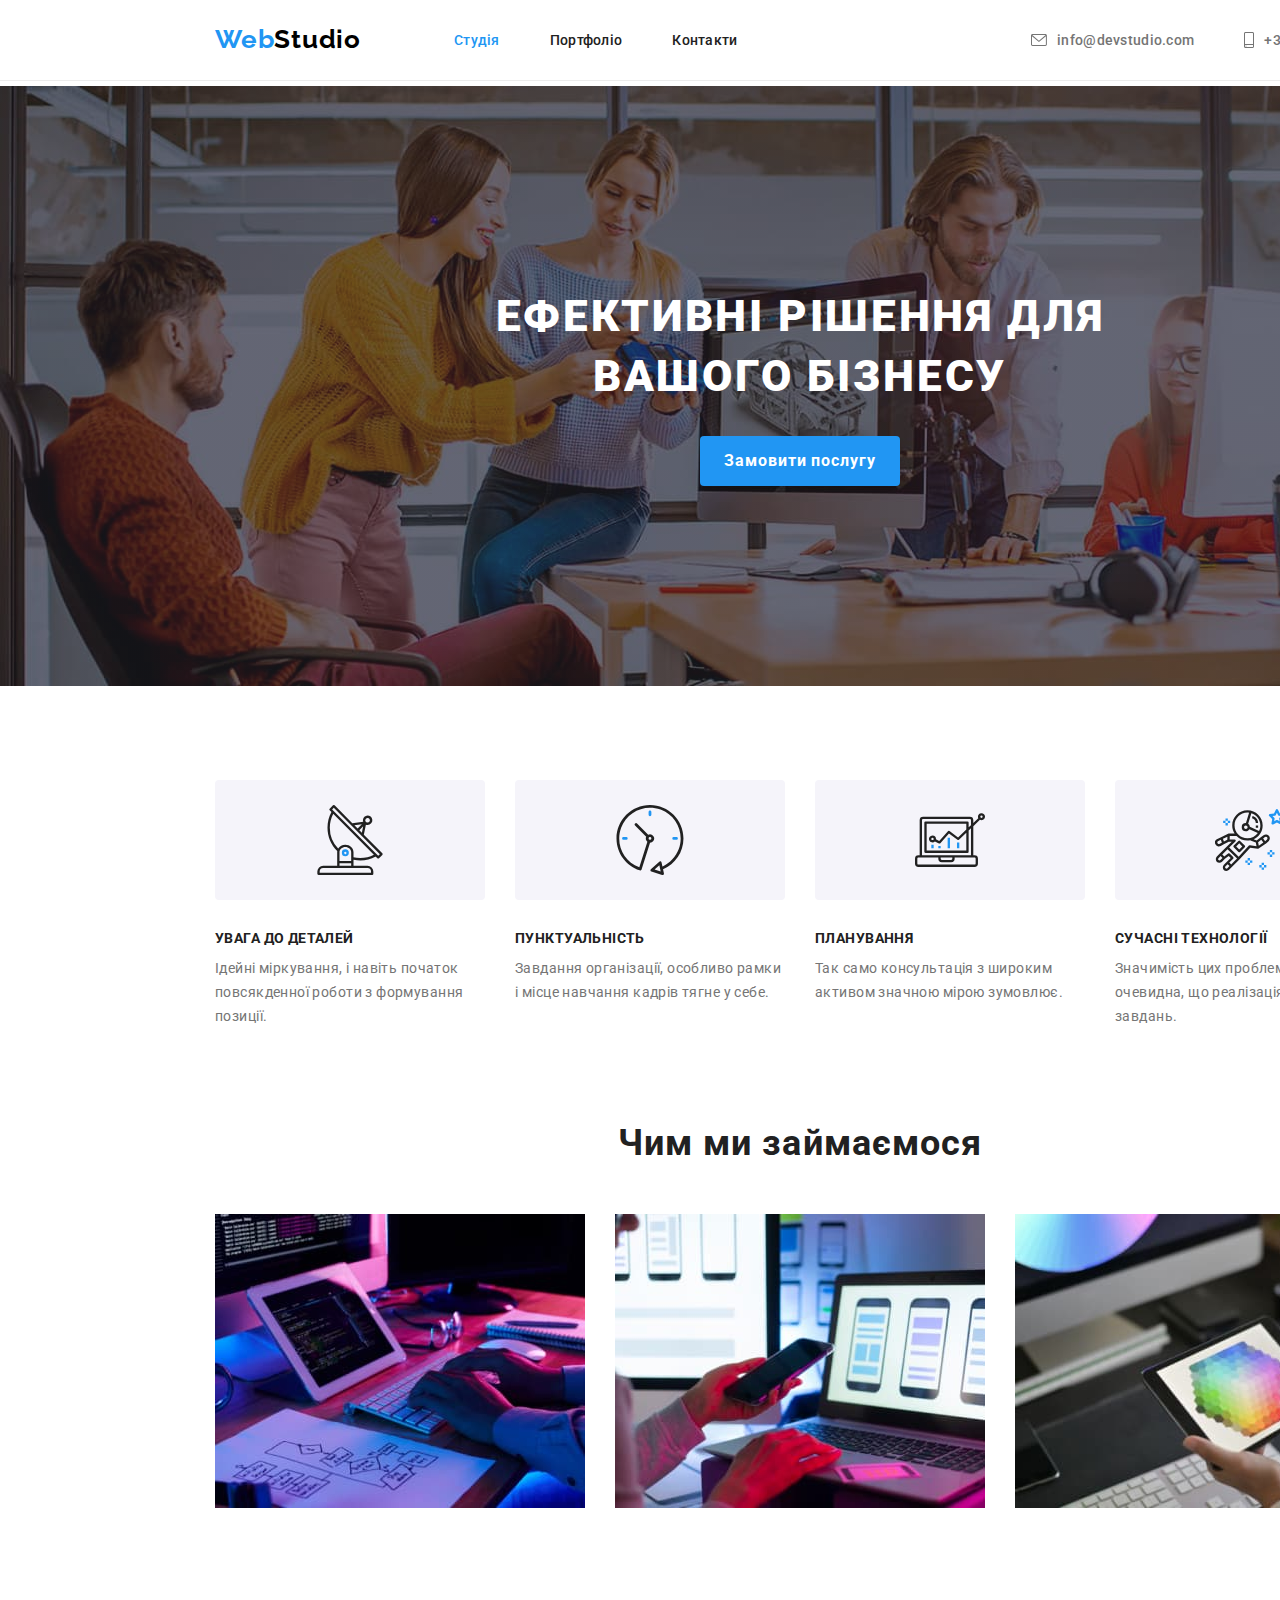
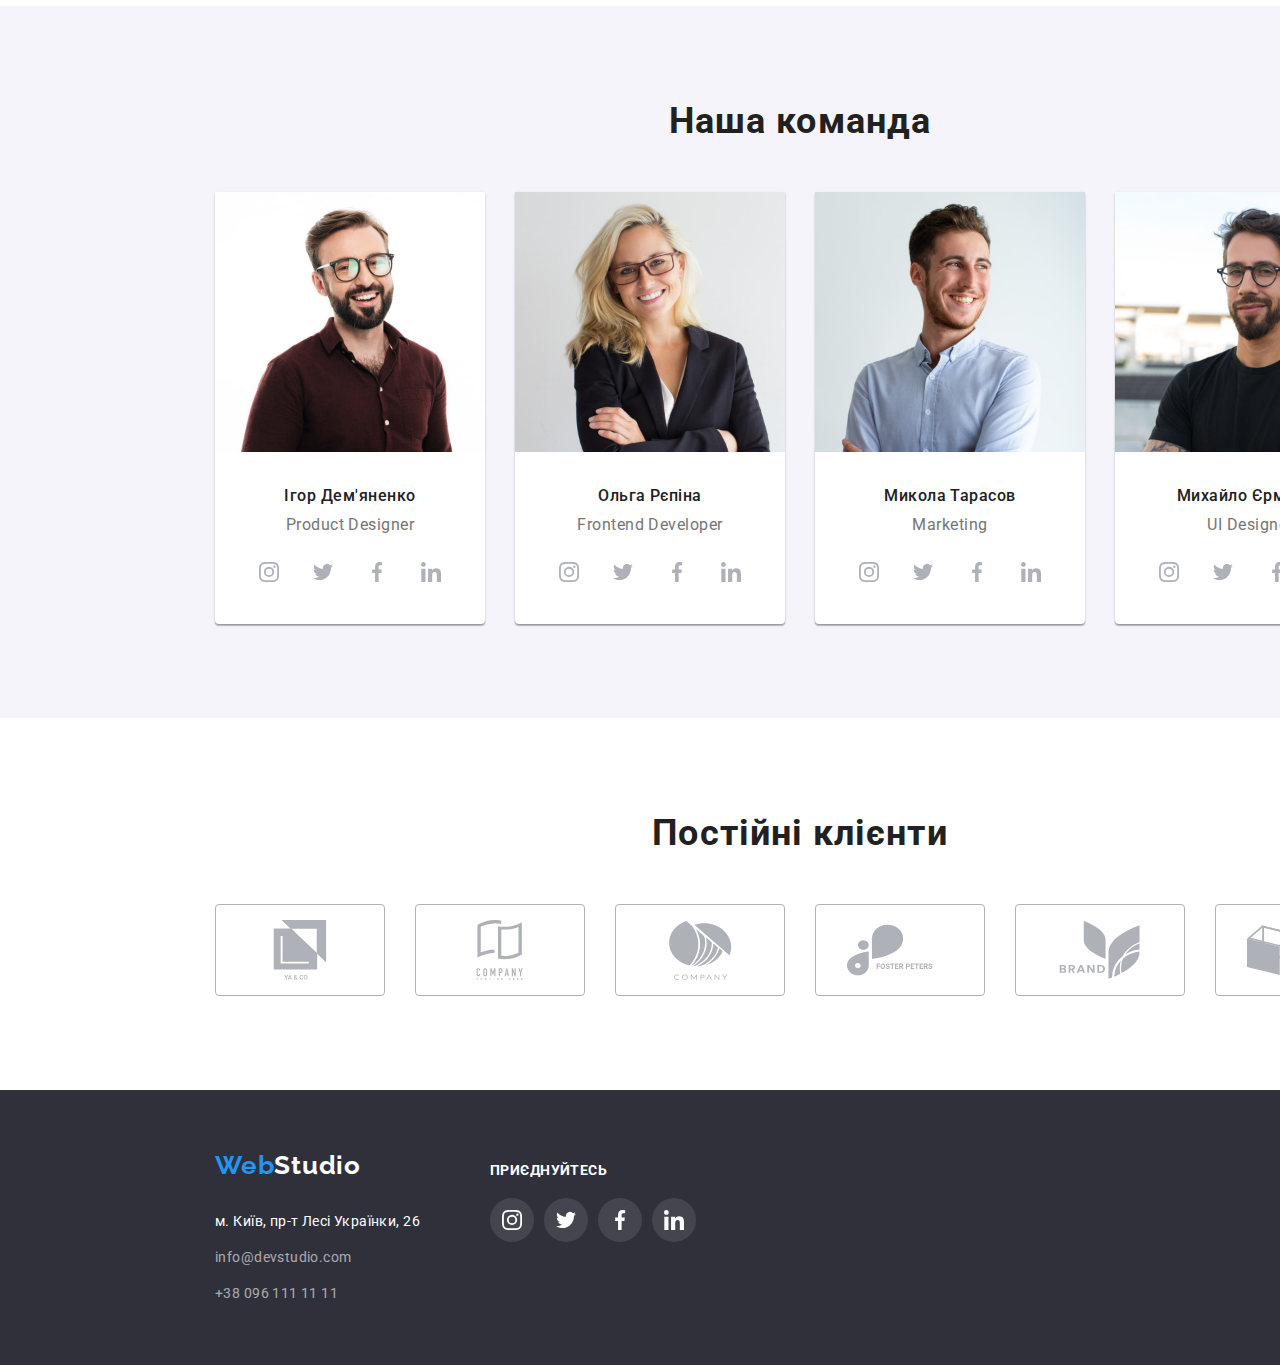
==== index.html @ deaf9330 "додавання іконок та картинки, ефекти" ====
<!DOCTYPE html>
<html lang="uk">
<head>
    <meta charset="UTF-8">
    <meta http-equiv="X-UA-Compatible" content="IE=edge">
    <meta name="viewport" content="width=device-width, initial-scale=1.0">
    <title>Web Studio</title>
    <link rel="preconnect" href="https://fonts.googleapis.com">
    <link rel="preconnect" href="https://fonts.gstatic.com" crossorigin>
    <link href="https://fonts.googleapis.com/css2?family=Raleway:wght@700&family=Roboto:wght@400;500;700;900&display=swap"
        rel="stylesheet">
    <link rel="stylesheet" href="https://cdnjs.cloudflare.com/ajax/libs/modern-normalize/1.1.0/modern-normalize.min.css"
        integrity="sha512-wpPYUAdjBVSE4KJnH1VR1HeZfpl1ub8YT/NKx4PuQ5NmX2tKuGu6U/JRp5y+Y8XG2tV+wKQpNHVUX03MfMFn9Q=="
        crossorigin="anonymous" referrerpolicy="no-referrer" />
    <link rel="stylesheet" href="./css/style.css">
</head>
<body>
    <!-- header -->
    <header class="header">
        <div class="container main-cont">
            <nav class="main-cont">
                <a class="header-logo" href="./index.html" lang="en" rel="noopener noreferrer nofollow">
                    <span class="header-logo-color">Web</span>Studio</a>
            <ul class="header-list list">
                <li class="item"><a href="./index.html" class="header-link current" rel="noopener noreferrer nofollow">Студія</a></li>
                <li class="item"><a href="./portfolio.html" class="header-link" rel="noopener noreferrer nofollow">Портфоліо</a></li>
                <li class="item"><a href="/" class="header-link" rel="noopener noreferrer nofollow">Контакти</a></li>
            </ul>
            </nav>
            <ul class="contact list">
                <li class="item"><a href="mailto:info@devstudio.com" class="mail" rel="noopener noreferrer nofollow"><svg class="mail-icon" width="16" height="12">
                    <use href="./images/icons.svg#icon-envelope"></use></svg>info@devstudio.com</a></li>
                <li class="item"><a href="tel:+380961111111" class="tel" rel="noopener noreferrer nofollow"><svg class="tel-icon" width="10" height="16">
                    <use href="./images/icons.svg#icon-smartphone"></use></svg>+38 096 111 11 11</a></li>
            </ul>
        </div>
    </header>
    <!-- hero -->
    <main>
        <section class="hero">
            <div>
                <h1 class="hero-title">ЕФЕКТИВНІ РІШЕННЯ ДЛЯ ВАШОГО БІЗНЕСУ</h1>
                <button type="button" class="button">Замовити послугу</button>
            </div>
        </section>
        <!-- peculiarities -->
        <section class="section-peculiarities">
            <div class="container">
                <h2 class="section-title visually-hidden">Особливості</h2>
                <ul class="peculiarities list">
                    <li class="item-peculiar">
                        <div class="container-icon"><svg class="peculiar-icon" width="70" height="70">
                            <use href="./images/icons.svg#icon-antenna"></use>
                        </svg></div>
                        <h2 class="title">УВАГА ДО ДЕТАЛЕЙ</h2>
                        <p class="text">Ідейні міркування, і навіть початок повсякденної роботи з формування позиції.</p>
                    </li>
                    <li class="item-peculiar">
                        <div class="container-icon"><svg class="peculiar-icon" width="70" height="70">
                                <use href="./images/icons.svg#icon-clock"></use>
                            </svg></div>
                        <h2 class="title">ПУНКТУАЛЬНІСТЬ</h2>
                        <p class="text">Завдання організації, особливо рамки і місце навчання кадрів тягне у себе.</p>
                    </li>
                    <li class="item-peculiar">
                        <div class="container-icon"><svg class="peculiar-icon" width="70" height="70">
                                <use href="./images/icons.svg#icon-diagram"></use>
                            </svg></div>
                        <h2 class="title">ПЛАНУВАННЯ</h2>
                        <p class="text">Так само консультація з широким активом значною мірою зумовлює.</p>
                    </li>
                    <li class="item-peculiar">
                        <div class="container-icon"><svg class="peculiar-icon" width="70" height="70">
                                <use href="./images/icons.svg#icon-astronaut"></use>
                            </svg></div>
                        <h2 class="title">СУЧАСНІ ТЕХНОЛОГІЇ</h2>
                        <p class="text">Значимість цих проблем настільки очевидна, що реалізація планових завдань.</p>
                    </li>
                </ul>
            </div>
        </section>
        <!-- work -->
        <section class="section-work">
            <div class="container">
                <h2 class="section-title">Чим ми займаємося</h2>
                <ul class="work-list list">
                    <li class="work-item"><img src="./images/work_photo1.jpg" alt="розробка сайту" width="370" height="294" /></li>
                    <li class="work-item"><img src="./images/work_photo2.jpg" alt="прототипування" width="370" height="294" /></li>
                    <li class="work-item"><img src="./images/work_photo3.jpg" alt="дизайн" width="370" height="294" /></li>
                </ul>
            </div>
        </section>
        <!-- team -->
        <section class="section-team">
            <div class="container">
                <h2 class="section-title">Наша команда</h2>
            <ul class="team-list list">
                <li class="team-item"><img src="./images/team1.jpg" alt="Дизайнер продукту" width="270" height="260" />
                    <h3 class="title">Ігор Дем'яненко</h3>
                    <p class="text">Product Designer</p>
                    <div class="team-container">
                        <ul class="social-list list">
                            <li class="social-item">
                                <a href="/" class="link-icon" rel="noopener noreferrer nofollow"><svg class="team-icon" width="20" height="20">
                                    <use href="./images/icons.svg#icon-instagram"></use></svg></a>
                            </li>
                            <li class="social-item">
                                <a href="/" class="link-icon" rel="noopener noreferrer nofollow"><svg class="team-icon" width="20" height="20">
                                    <use href="./images/icons.svg#icon-twitter"></use></svg></a>
                            </li>
                            <li class="social-item">
                                <a href="/" class="link-icon" rel="noopener noreferrer nofollow"><svg class="team-icon" width="20" height="20">
                                    <use href="./images/icons.svg#icon-facebook"></use></svg></a>
                            </li>
                            <li class="social-item">
                                <a href="/" class="link-icon" rel="noopener noreferrer nofollow"><svg class="team-icon" width="20" height="20">
                                    <use href="./images/icons.svg#icon-linkedin"></use></svg></a>
                            </li>
                        </ul>
                    </div>
                </li>
                <li class="team-item"><img src="./images/team2.jpg" alt="Розробник інтерфейсу" width="270" height="260" />
                    <h3 class="title">Ольга Рєпіна</h3>
                    <p class="text">Frontend Developer</p>
                    <div class="team-container">
                        <ul class="social-list list">
                            <li class="social-item">
                                <a href="/" class="link-icon" rel="noopener noreferrer nofollow"><svg class="team-icon" width="20" height="20">
                                    <use href="./images/icons.svg#icon-instagram"></use></svg></a>
                            </li>
                            <li class="social-item">
                                <a href="/" class="link-icon" rel="noopener noreferrer nofollow"><svg class="team-icon" width="20" height="20">
                                    <use href="./images/icons.svg#icon-twitter"></use></svg></a></li>
                            <li class="social-item">
                                <a href="/" class="link-icon" rel="noopener noreferrer nofollow"><svg class="team-icon" width="20" height="20">
                                    <use href="./images/icons.svg#icon-facebook"></use></svg></a></li>
                            <li class="social-item">
                                <a href="/" class="link-icon" rel="noopener noreferrer nofollow"><svg class="team-icon" width="20" height="20">
                                    <use href="./images/icons.svg#icon-linkedin"></use></svg></a></li>
                        </ul>
                    </div>
                </li>
                <li class="team-item"><img src="./images/team3.jpg" alt="Маркетинг" width="270" height="260" />
                    <h3 class="title">Микола Тарасов</h3>
                    <p class="text">Marketing</p>
                    <div class="team-container">
                        <ul class="social-list list">
                            <li class="social-item">
                                <a href="/" class="link-icon" rel="noopener noreferrer nofollow"><svg class="team-icon" width="20" height="20">
                                    <use href="./images/icons.svg#icon-instagram"></use></svg></a>
                            </li>
                            <li class="social-item">
                                <a href="/" class="link-icon" rel="noopener noreferrer nofollow"><svg class="team-icon" width="20" height="20">
                                    <use href="./images/icons.svg#icon-twitter"></use></svg></a>
                            </li>
                            <li class="social-item">
                                <a href="/" class="link-icon" rel="noopener noreferrer nofollow"><svg class="team-icon" width="20" height="20">
                                    <use href="./images/icons.svg#icon-facebook"></use></svg></a>
                            </li>
                            <li class="social-item">
                                <a href="/" class="link-icon" rel="noopener noreferrer nofollow"><svg class="team-icon" width="20" height="20">
                                    <use href="./images/icons.svg#icon-linkedin"></use></svg></a></li>
                        </ul>
                    </div>
                </li>
                <li class="team-item"><img src="./images/team4.jpg" alt="Дизайнер інтерфейсу користувача" width="270" height="260" />
                    <h3 class="title">Михайло Єрмаков</h3>
                    <p class="text">UI Designer</p>
                    <div class="team-container">
                        <ul class="social-list list">
                            <li class="social-item">
                                <a href="/" class="link-icon" rel="noopener noreferrer nofollow"><svg class="team-icon" width="20" height="20">
                                    <use href="./images/icons.svg#icon-instagram"></use></svg></a>
                            </li>
                            <li class="social-item">
                                <a href="/" class="link-icon" rel="noopener noreferrer nofollow"><svg class="team-icon" width="20" height="20">
                                    <use href="./images/icons.svg#icon-twitter"></use></svg></a>
                            </li>
                            <li class="social-item">
                                <a href="/" class="link-icon" rel="noopener noreferrer nofollow"><svg class="team-icon" width="20" height="20">
                                    <use href="./images/icons.svg#icon-facebook"></use></svg></a>
                            </li>
                            <li class="social-item">
                                <a href="/" class="link-icon" rel="noopener noreferrer nofollow"><svg class="team-icon" width="20" height="20">
                                    <use href="./images/icons.svg#icon-linkedin"></use></svg></a></li>
                        </ul>
                    </div>
                </li>
            </ul>
            </div>
        </section>
        <section class="section-clients">
            <h2 class="section-title">Постійні клієнти</h2>
            <ul class="clients-list list">
                <li class="clients-item"><a href="/" rel="noopener noreferrer nofollow" class="clients-link"><svg class="clients-icon" width="106" height="60">
                    <use href="./images/icons.svg#icon-company1"></use>
                </svg></a></li>
                <li class="clients-item"><a href="/" rel="noopener noreferrer nofollow" class="clients-link"><svg class="clients-icon" width="106" height="60">
                    <use href="./images/icons.svg#icon-company2"></use>
                </svg></a></li>
                <li class="clients-item"><a href="/" rel="noopener noreferrer nofollow" class="clients-link"><svg class="clients-icon" width="106" height="60">
                    <use href="./images/icons.svg#icon-company3"></use>
                </svg></a></li>
                <li class="clients-item"><a href="/" rel="noopener noreferrer nofollow" class="clients-link"><svg class="clients-icon" width="106" height="60">
                    <use href="./images/icons.svg#icon-company4"></use>
                </svg></a></li>
                <li class="clients-item"><a href="/" rel="noopener noreferrer nofollow" class="clients-link"><svg class="clients-icon" width="106" height="60">
                    <use href="./images/icons.svg#icon-company5"></use>
                </svg></a></li>
                <li class="clients-item"><a href="/" rel="noopener noreferrer nofollow" class="clients-link"><svg class="clients-icon" width="106" height="60">
                    <use href="./images/icons.svg#icon-company6"></use>
                </svg></a></li>
            </ul>
        </section>
    </main>
    <!-- basement(footer) -->
    <footer class="footer">
        <div class="container">
            <div class="footer-logo-address">
                <a class="footer-logo" href="./index.html" rel="noopener noreferrer nofollow"><span
                        class="footer-logo-color">Web</span>Studio</a>
                <address class="footer-add">
                    <ul class="contact-footer list">
                        <li class="footer-item"><a
                                href="https://www.google.com.ua/maps/place/%D0%B1%D1%83%D0%BB.+%D0%9B%D0%B5%D1%81%D0%B8+%D0%A3%D0%BA%D1%80%D0%B0%D0%B8%D0%BD%D0%BA%D0%B8,+26,+%D0%9A%D0%B8%D0%B5%D0%B2,+02000/@50.4265841,30.5361971,17z/data=!3m1!4b1!4m5!3m4!1s0x40d4cf0e033ecbe9:0x57a4dffefec77da0!8m2!3d50.4265807!4d30.5383858?hl=ru"
                                class="maps" target="_blank" rel="noopener noreferrer nofollow">м. Київ, пр-т Лесі Українки,
                                26</a></li>
                        <li class="footer-item"><a href="mailto:info@devstudio.com" class="mail"
                                rel="noopener noreferrer nofollow">info@devstudio.com</a>
                        </li>
                        <li class="footer-item"><a href="tel:+3809611111" class="tel" rel="noopener noreferrer nofollow">+38 096
                                111 11 11</a></li>
                    </ul>
                </address>
            </div>
            <div class="footer-social">
                <h3 class="foot-title">ПРИЄДНУЙТЕСЬ</h3>
                <ul class="foot-soc-list list">
                    <li class="foot-soc-item"><a href="/" class="foot-soc-link" rel="noopener noreferrer nofollow"><svg class="social-icon" width="20" height="20">
                        <use href="./images/icons.svg#icon-instagram"></use></svg></a>
                    </li>
                    <li class="foot-soc-item"><a href="/" class="foot-soc-link" rel="noopener noreferrer nofollow"><svg class="social-icon" width="20" height="20">
                        <use href="./images/icons.svg#icon-twitter"></use></svg></a>
                    </li>
                    <li class="foot-soc-item"><a href="/" class="foot-soc-link" rel="noopener noreferrer nofollow"><svg class="social-icon" width="20" height="20">
                        <use href="./images/icons.svg#icon-facebook"></use></svg></a>
                    </li>
                    <li class="foot-soc-item"><a href="/" class="foot-soc-link" rel="noopener noreferrer nofollow"><svg class="social-icon" width="20" height="20">
                        <use href="./images/icons.svg#icon-linkedin"></use></svg></a>
                    </li>
                </ul>
            </div>
        </div>
    </footer>
</body>
</html>
---- css/style.css ----
html {
    box-sizing: border-box;
}
*,
*::before,
*::after {
    box-sizing: inherit;
}
/* CSS custom properties */
:root {
    --primary-text-color: #212121;
    --title-text-color: #757575;
    --social-icon-color:#AFB1B8;
    --accent-color: #2196F3;
    --primary-white-color: #FFFFFF;
    --primary-black-color: #000000;
    --hero-bg-color: #C4C4C4;
    --footer-bg-color: #2F303A;
    --section-team-bgcolor: #F5F4FA;
    --fotter-contact-color: rgba(255, 255, 255, 0.6);
}
body {
    font-family: Roboto, sans-serif;
    background-color: var(--primary-white-color);
    color: var(--primary-text-color);
    width: 1600px;
    margin: 0 auto;
}
.container {
    width: 1200px;
    padding-left: 15px;
    padding-right: 15px;
    margin-left: auto;
    margin-right: auto;
}
/* special sheet for resetting */
.list {
    padding: 0;
    margin: 0;
    list-style: none;
}
/* Main-container */
.main-cont {
    display: flex;
}
.header {
    margin-bottom: 5px;
    border-bottom: 1px solid #ECECEC;
}
/* logo studio */
.header-logo {
    font-family: Raleway;
    font-weight: 700;
    font-size: 26px;
    line-height: calc(31 / 26);
    color: var(--primary-black-color);
    text-decoration: none;
    letter-spacing: 0.03em;
    display: block;
    padding-top: 24px;
    padding-bottom: 25px;
}
.header-logo-color {
    color: var(--accent-color);
}
/* header-list */
.header-list {
    display: flex;
    margin-left: 93px;
}
.header-list .item:not(:last-child) {
    margin-right: 50px;
}
.header-list .header-link {
    color:var(--primary-text-color);
    font-size: 14px;
    font-weight: 500;
    line-height: calc(16 / 14);
    letter-spacing: 0.02em;
    text-decoration: none;
    display: block;
    padding-top: 32px;
    padding-bottom: 32px;
}
.header-list .header-link:hover, 
.header-list .header-link:focus {
    color: var(--accent-color);
}
.header-list .header-link.current {
    color: var(--accent-color);}

    /* contscts */
.contact {
    display: flex;
    margin-left: auto;
    align-items: center;
}
.contact .item + .item {
    margin-left: 50px;
}
.mail-icon {
    margin-right: 10px;
    fill: currentColor;
}
.mail {
    color: var(--title-text-color);
    font-size: 14px;
    font-weight: 500;
    line-height: calc(16 / 14);
    letter-spacing: 0.02em;
    text-decoration: none;
    display: inline-flex;
    align-items: center;
    padding-top: 32px;
    padding-bottom: 32px;
}   
.mail:hover,
.mail:focus {
    color: var(--accent-color);
}

.tel {
    color: var(--title-text-color);
    font-size: 14px;
    font-weight: 500;
    line-height: calc(16 / 14);
    letter-spacing: 0.02em;
    text-decoration: none;
    display: inline-flex;
    align-items: center;
    padding-top: 32px;
    padding-bottom: 32px;
}
.tel:link:hover,
.tel:link:focus  {
    color: var(--accent-color);
}
.tel-icon {
    margin-right: 10px;
    fill: currentColor;
}

/* Hero */
.hero {
    background-color: var(--hero-bg-color);
    background-image: linear-gradient(to right, rgba(47, 48, 58, 0.4), rgba(47, 48, 58, 0.4)),
    url('../images/herobgimage.jpg');
    max-width: 1600px;
    height: 600px;
    text-align: center;
    display: block;
    text-transform: uppercase;
    padding-top: 200px;
    padding-bottom: 200px;
}
.hero-title {
    color: var(--primary-white-color);
    width: 696px;
    margin: 0 auto 30px;
    font-weight: 900;
    font-size: 44px;
    line-height: calc(60 / 44);
    letter-spacing: 0.06em;
}
.button {
    background-color: var(--accent-color);
    color: var(--primary-white-color);
    border-color: var(--accent-color);
    
    font-family: Roboto, sans-serif;
    font-size: 16px;
    font-weight: 700;
    line-height: calc(30 / 16);
    letter-spacing: 0.06em;
    text-align: center;
    
    display: inline-block;
    border-radius: 4px;
    border: 0;
    cursor: pointer;
    padding: 10px 24px;
    box-shadow: 0px 4px 4px rgba(0, 0, 0, 0.15);
}
/* peculiarities */
.section-peculiarities {
padding-top: 94px;
padding-bottom: 94px;
}
.visually-hidden {
    position: absolute;
    width: 1px;
    height: 1px;
    margin: -1px;
    border: 0;
    padding: 0;
    white-space: nowrap;
    clip-path: inset(100%);
    clip: rect(0 0 0 0);
    overflow: hidden;
}
.peculiarities {
    display: flex;
}
.item-peculiar:not(:last-child) {
    margin-right: 30px;
}
/* icons */
.container-icon {
    width: 270px;
    height: 120px;
    display: flex;
    justify-content: center;
    align-items: center;
    margin-bottom: 30px;
    background-color: var(--section-team-bgcolor);
    border-radius: 4px;
}
.title { 
    margin-top: 0;
    margin-bottom: 10px;
    font-size: 14px; 
    line-height: calc(16 / 14);
    letter-spacing: 0.03em;
}
.text {
    margin-top: 0;
    margin-bottom: 0;
}
.peculiarities .title {
    font-size: 14px;
    font-weight: 700;
    line-height: calc(16 / 14);
    letter-spacing: 0.03em;
}
.peculiarities .text {
    color: var(--title-text-color);
    font-size: 14px;
    font-weight: 400;
    line-height: calc(24 / 14);
    letter-spacing: 0.03em;
}
/* work */
.section-work {
    padding-bottom: 94px;
}
.section-title {
    margin-top: 0;
    margin-bottom: 50px;
    font-weight: 700;
    font-size: 36px;
    line-height: calc(42 / 36);
    letter-spacing: 0.03em;
    text-align: center;
}
.work-list {
    display: flex;
}
.work-item:not(:last-child) {
    margin-right: 30px;
}
/* team */
.section-team {
    background-color: var(--section-team-bgcolor);
    padding-top: 94px;
    padding-bottom: 94px;
}
.team-list {
    display: flex;
}
.team-item:not(:last-child) {
    margin-right: 30px;
}
.team-list .team-item {
    background-color: var(--primary-white-color);}
.team-item {
    box-shadow: 0px 1px 3px rgba(0, 0, 0, 0.12), 
    0px 1px 1px rgba(0, 0, 0, 0.14), 
    0px 2px 1px rgba(0, 0, 0, 0.2);
    border-radius: 0px 0px 4px 4px;
}
.team-list .title {
    font-size: 16px;
    font-weight: 500;
    line-height: calc(19 / 16);
    letter-spacing: 0.03em;
    text-align: center;
    margin-top: 30px;
    margin-bottom: 0;
}
.team-list .text {
    color: var(--title-text-color);
    font-size: 16px;
    font-weight: 400;
    line-height: calc(19 / 16);
    letter-spacing: 0.03em;
    text-align: center;
    margin-top: 10px;
    }
.team-container{
    margin: 16px 32px 30px;
}
.social-list{
    display: flex;
}
.link-icon{
    width: 44px;
    height: 44px;
    display: flex;
    justify-content: center;
    align-items: center;
    border-radius: 50%;
    color: var(--social-icon-color);
}
.team-icon {
    fill: currentColor;
}
.link-icon:hover,
.link-icon:focus {
    background-color: var(--accent-color);
    color: var(--primary-white-color);
}
.social-item:not(:last-child){
    margin-right: 10px;
}

/* clients */
.section-clients{
    padding-top: 94px;
    padding-bottom: 94px;
}
.clients-list {
    display: flex;
    justify-content: center;
    padding: 0;
    margin: 0;
}
.clients-item:not(:last-child) {
    margin-right: 30px;
}
.clients-link{
    display: flex;
    justify-content: center;
    align-items: center;
    width: 170px;
    height: 92px;
    border: 1px solid var(--social-icon-color);
    border-radius: 4px;
    color: var(--social-icon-color);
}
.clients-link:hover,
.clients-link:focus{
    background-color: var(--primary-white-color);
    color: var(--accent-color);
    border-color: var(--accent-color);
}
.clients-icon {
    fill: currentColor;
}

/* basement */
.footer {
    background-color: var(--footer-bg-color);
    padding-top: 60px;
    padding-bottom: 60px;
}
.footer .container{
    display: flex;
}
.footer-logo-address{
    margin-right: 70px;
}
.footer-logo {
    font-family: Raleway;
    font-weight: 700;
    font-size: 26px;
    line-height: calc(31 / 26);
    letter-spacing: 0.03em;
    color: var(--primary-white-color);
    text-decoration: none;
    display: inline-block;
}
.footer-logo-color {
    color: var(--accent-color);
}
.footer-add {
    font-style: normal;
}
/* contacs and map basement */
.contact-footer .maps {
    color: var(--primary-white-color);
    font-size: 14px;
    font-weight: 400;
    line-height: calc(24 / 14);
    letter-spacing: 0.03em;
    text-decoration: none;
    margin-top: 28px;
}
.footer-item .maps {
    display: inline-block;
}
.contact-footer .maps:hover,
.contact-footer .maps:focus {
    color: var(--accent-color);
}
.contact-footer .mail {
    color: var(--fotter-contact-color);
    font-size: 14px;
    font-weight: 400;
    line-height: calc(24 / 14);
    letter-spacing: 0.03em;
    text-decoration: none;
    margin-top: 12px;
}
.footer-item .mail {
    display: inline-block;
    padding: 0;
}
.contact-footer .mail:hover,
.contact-footer .mail:focus {
    color: var(--accent-color);
}
.contact-footer .tel {
    color: var(--fotter-contact-color);
    font-size: 14px;
    font-weight: 400;
    line-height: calc(24 / 14);
    letter-spacing: 0.03em;
    text-decoration: none;
    margin-top: 12px;
}
.footer-item .tel {
    display: inline-block;
    padding: 0;
}
.contact-footer .tel:hover,
.contact-footer .tel:focus {
    color: var(--accent-color);
}
/* social */
.footer-social {
    display: flex;
    flex-direction: column;
    margin-top: 12px;
}
.foot-title {
    margin: 0;
    font-weight: 700;
    font-size: 14px;
    line-height: calc(16 / 14);
    letter-spacing: 0.03em;
    text-transform: uppercase;
    color: #FFFFFF;
}
.foot-soc-list {
    display: flex;
}
.foot-soc-link {
    width: 44px;
    height: 44px;
    display: flex;
    justify-content: center;
    align-items: center;
    border-radius: 50%;
    color: var(--primary-white-color);
    margin-top: 20px;
    background-color: rgba(255, 255, 255, 0.1);
}
.foot-soc-item:not(:last-child) {
    margin-right: 10px;
}
.foot-soc-link:hover,
.foot-soc-link:focus{
    background-color: var(--accent-color);
}
.social-icon{
    fill: var(--primary-white-color);
}

/*  portfolio hero */
.buttons-list {
    display: flex;
    justify-content: center;
    margin-top: 100px;
}
.buttons-item:not(:last-child) {
    margin-right: 8px;
}
.buttons {
    background-color: var(--section-team-bgcolor);
    color: var(--primary-text-color);
    font-family: inherit;
    font-size: 16px;
    font-weight: 500;
    line-height: calc(26 / 16);
    letter-spacing: 0.03em;
    border-radius: 4px;
    border: 0;
    border-color: var(--section-team-bgcolor);
    cursor: pointer;
    padding: 6px 22px;
}
.buttons:hover, 
.buttons:focus {
    background-color: var(--accent-color);
    color: var(--primary-white-color);
    box-shadow: 0px 3px 1px rgba(0, 0, 0, 0.1), 0px 1px 2px rgba(0, 0, 0, 0.08), 0px 2px 2px rgba(0, 0, 0, 0.12);
}
/* content section hero portfolio */
.content-list {
    display: flex;
    flex-wrap: wrap;
    padding-top: 56px;
    padding-bottom: 94px;
}
.content-item {
    width: 370px;
    margin-right: 30px;
    margin-bottom: 30px;
}
.content-link {
    display: block;
    text-decoration: none;
    box-sizing: border-box;
    color: var(--primary-black-color);
    /* position: absolute; */
}
.content-link:hover {
    background-color: var(--primary-white-color);
    box-shadow: 0px 1px 1px rgba(0, 0, 0, 0.12), 0px 4px 4px rgba(0, 0, 0, 0.06), 1px 4px 6px rgba(0, 0, 0, 0.16);
}
    .cards-text {
    border-bottom: 1px solid #EEEEEE;
    border-left: 1px solid #EEEEEE;
    border-right: 1px solid #EEEEEE;
}
.content-item img {
    display: block;
}
/* Alternative */
/* .content-item {
    width: calc((100% - 60px) / 3); як вираховувати (calc ((100% - кількість марджинів у рядку * значення марджина) / кількість елементів у рядку)
    background-color: tomato;} */
/* .content-item:nth-child(3n) {
        margin-right: 0;
    } */
.content-item:nth-child(3n) {
    margin-right: 0;
}
.content-item:nth-last-child(-n + 3) {
    margin-bottom: 0;
}
/* Alternative */
/* .content-item:not(nth-child(3n)) {
    margin-right: 30px;
}
.content-item:not(nth-last-child(-n + 3)) {
    margin-bottom: 30px;
} */
.content-item .title {
    margin-bottom: 0;
}
.content-list .title {
    font-size: 18px;
    font-weight: 700;
    line-height: calc(36 / 18);
    letter-spacing: 0.06em;
    padding-top: 20px;
    padding-left: 24px;
    padding-right: 24px;
}
.content-list .text {
    color: var(--title-text-color);
    font-size: 16px;
    font-weight: 400;
    line-height: calc(30 / 16);
    letter-spacing: 0.03em;
    margin-top: 4px;
    margin-bottom: 20px;
    padding-left: 24px;
    padding-right: 24px;
}
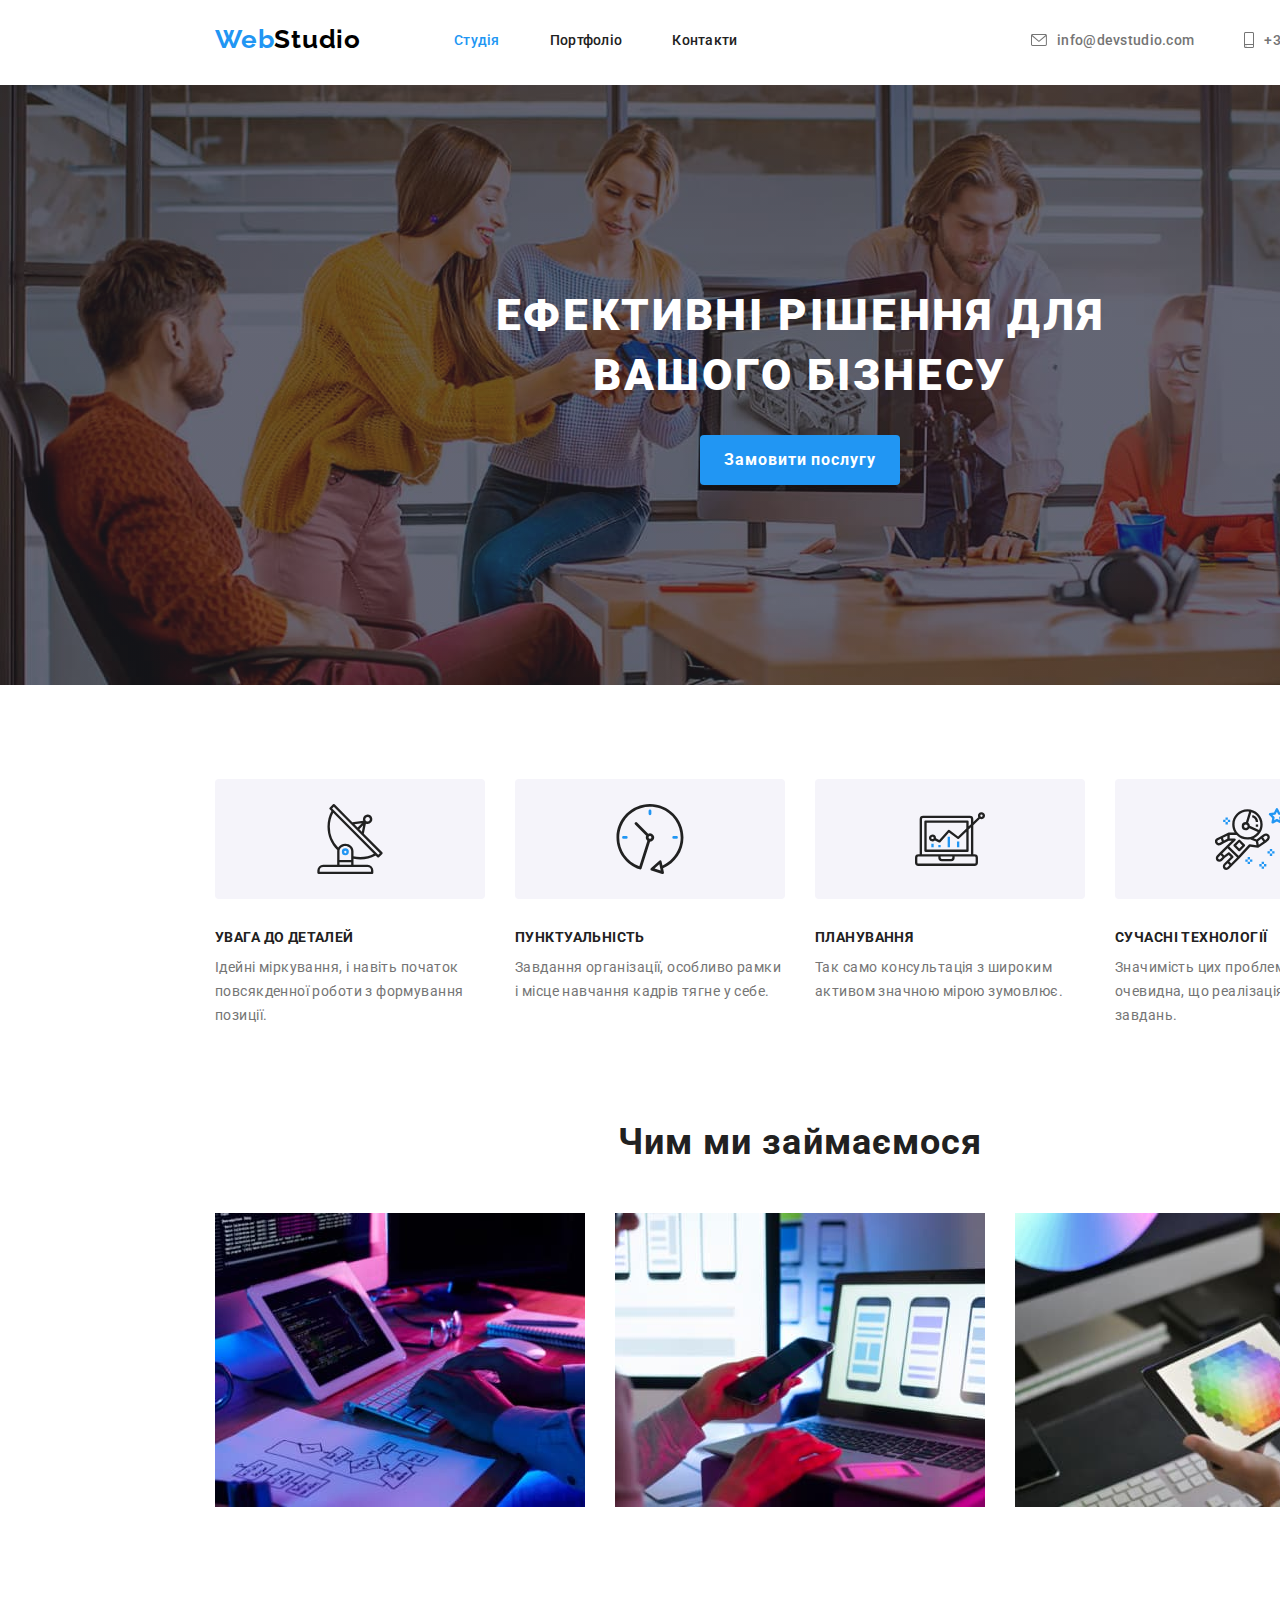
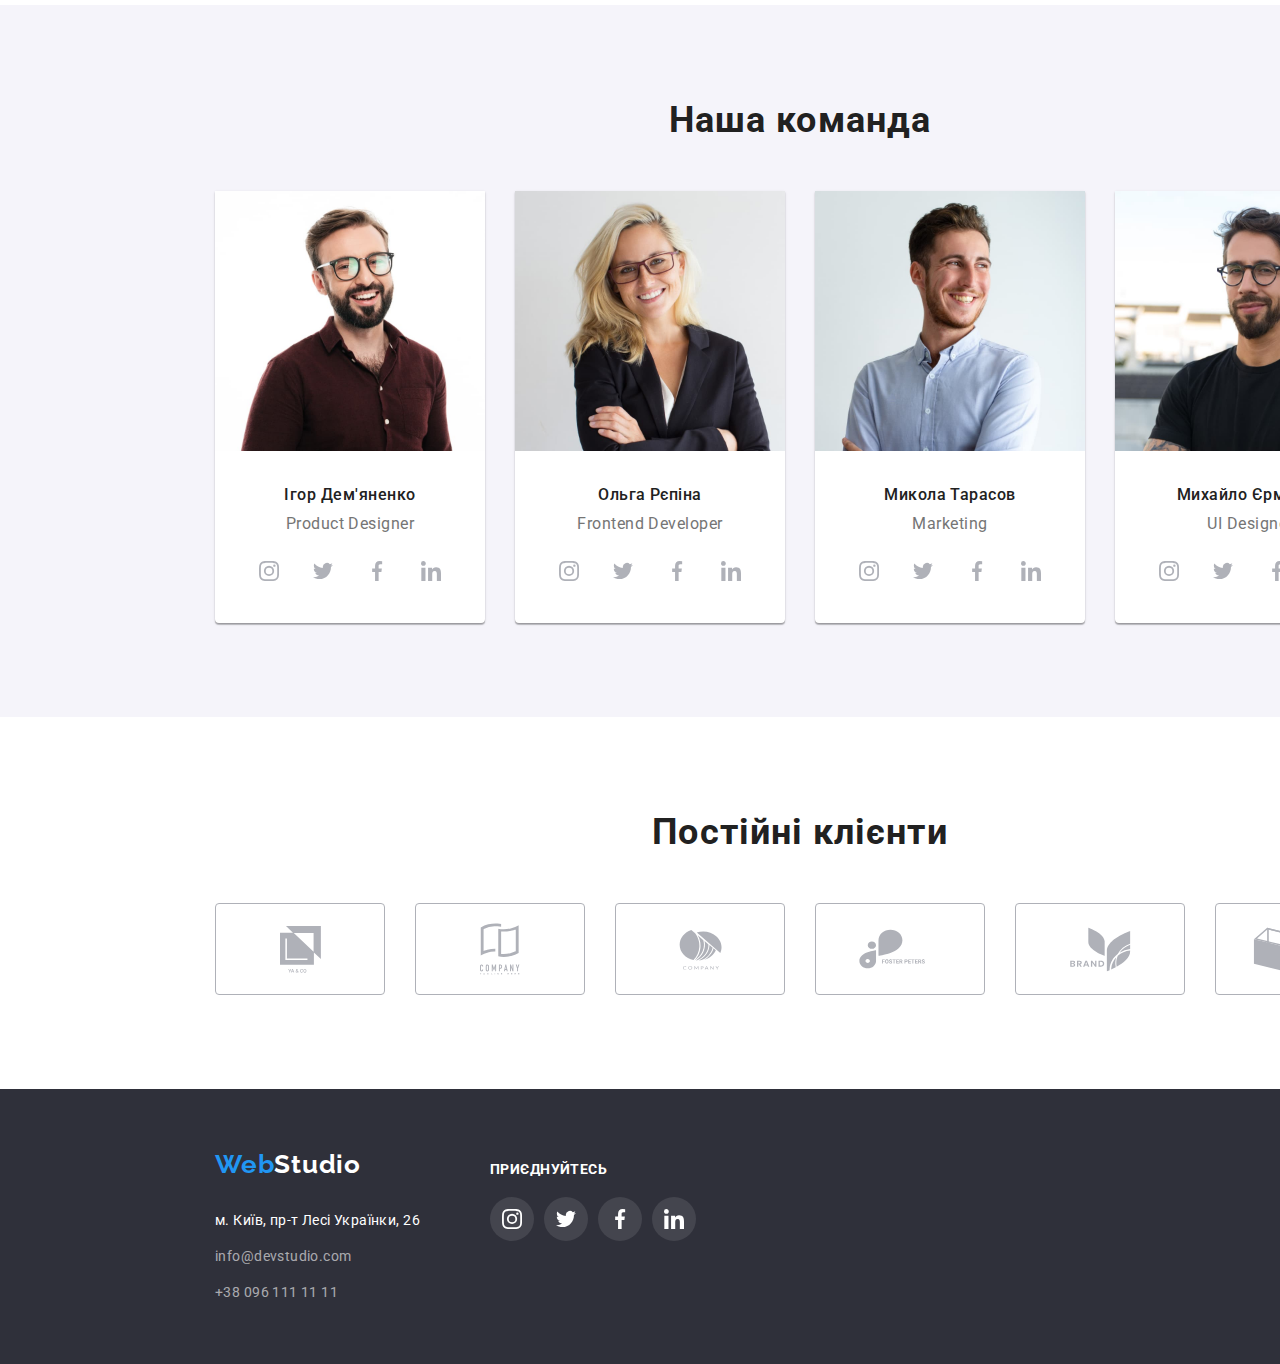
==== commit 48ba01b6: "видалення зайвих svgБ прибирання бордер в хедері та зміна розміру іконок в Клієнтах" ====
--- a/index.html
+++ b/index.html
@@ -192,22 +192,22 @@
         <section class="section-clients">
             <h2 class="section-title">Постійні клієнти</h2>
             <ul class="clients-list list">
-                <li class="clients-item"><a href="/" rel="noopener noreferrer nofollow" class="clients-link"><svg class="clients-icon" width="106" height="60">
+                <li class="clients-item"><a href="/" rel="noopener noreferrer nofollow" class="clients-link"><svg class="clients-icon" width="41" height="47">
                     <use href="./images/icons.svg#icon-company1"></use>
                 </svg></a></li>
-                <li class="clients-item"><a href="/" rel="noopener noreferrer nofollow" class="clients-link"><svg class="clients-icon" width="106" height="60">
+                <li class="clients-item"><a href="/" rel="noopener noreferrer nofollow" class="clients-link"><svg class="clients-icon" width="40" height="52">
                     <use href="./images/icons.svg#icon-company2"></use>
                 </svg></a></li>
-                <li class="clients-item"><a href="/" rel="noopener noreferrer nofollow" class="clients-link"><svg class="clients-icon" width="106" height="60">
+                <li class="clients-item"><a href="/" rel="noopener noreferrer nofollow" class="clients-link"><svg class="clients-icon" width="43" height="41">
                     <use href="./images/icons.svg#icon-company3"></use>
                 </svg></a></li>
-                <li class="clients-item"><a href="/" rel="noopener noreferrer nofollow" class="clients-link"><svg class="clients-icon" width="106" height="60">
+                <li class="clients-item"><a href="/" rel="noopener noreferrer nofollow" class="clients-link"><svg class="clients-icon" width="84" height="40">
                     <use href="./images/icons.svg#icon-company4"></use>
                 </svg></a></li>
-                <li class="clients-item"><a href="/" rel="noopener noreferrer nofollow" class="clients-link"><svg class="clients-icon" width="106" height="60">
+                <li class="clients-item"><a href="/" rel="noopener noreferrer nofollow" class="clients-link"><svg class="clients-icon" width="63" height="45">
                     <use href="./images/icons.svg#icon-company5"></use>
                 </svg></a></li>
-                <li class="clients-item"><a href="/" rel="noopener noreferrer nofollow" class="clients-link"><svg class="clients-icon" width="106" height="60">
+                <li class="clients-item"><a href="/" rel="noopener noreferrer nofollow" class="clients-link"><svg class="clients-icon" width="94" height="44">
                     <use href="./images/icons.svg#icon-company6"></use>
                 </svg></a></li>
             </ul>
--- a/css/style.css
+++ b/css/style.css
@@ -45,7 +45,6 @@
 }
 .header {
     margin-bottom: 5px;
-    border-bottom: 1px solid #ECECEC;
 }
 /* logo studio */
 .header-logo {
